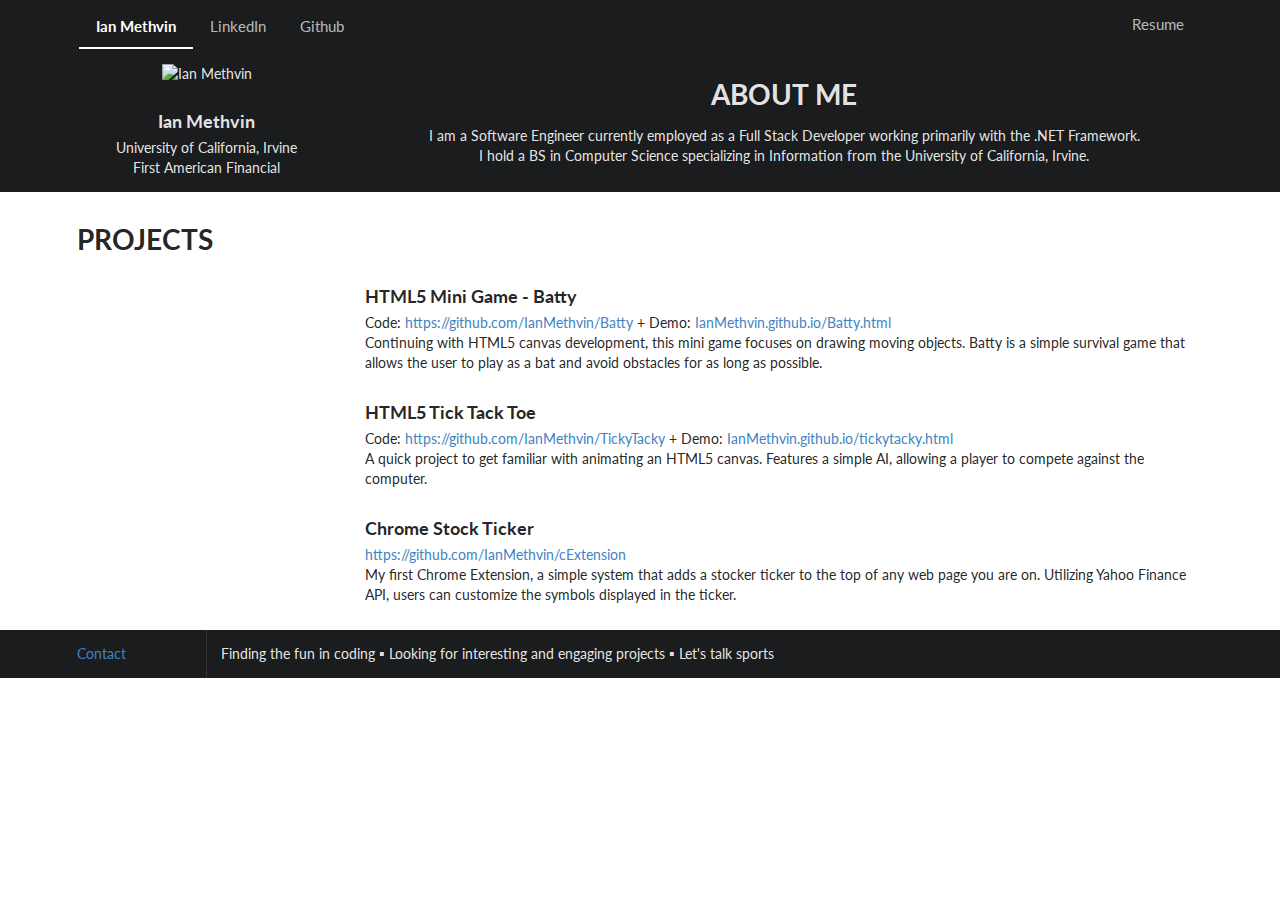
==== index.html @ 77b0128e "Big changes, rework" ====
<!DOCTYPE html>
<html>
<head>
  <!-- Standard Meta -->
  <meta charset="utf-8" />
  <meta http-equiv="X-UA-Compatible" content="IE=edge,chrome=1" />
  <meta name="viewport" content="width=device-width, initial-scale=1.0, maximum-scale=1.0">

  <!-- Site Properties -->
  <title>Ian Methvin</title>

  <!-- Page Stylesheets -->
  <link rel="stylesheet" type="text/css" href="css/semantic.css">
  <link rel="stylesheet" type="text/css" href="css/ian.css">

  <script src="libraries/jquery-3.2.1.min.js"></script>
  <script src="libraries/semantic.min.js"></script>
  <script src="js/ian.js"></script>
</head>
<body>

<!-- Following Menu -->
<div class="ui large top fixed hidden menu">
  <div class="ui container">
      <a class="active item" href="#">Ian Methvin</a>
      <a class="item" href="https://www.linkedin.com/in/ian-methvin-56402872/">LinkedIn</a>
      <a class="item" href="https://github.com/IanMethvin/">Github</a>
      <a class="item" href="img/IanMethvinResume.pdf">Resume</a>
    <!--<div class="right menu">
      <div class="item">
        <a class="ui button">temp</a>
      </div>
    </div> -->
  </div>
</div>

<!-- Sidebar Menu -->
<div class="ui vertical inverted sidebar menu">
    <a class="active item" href="#">Ian Methvin</a>
    <a class="item" href="https://www.linkedin.com/in/ian-methvin-56402872/">LinkedIn</a>
    <a class="item" href="https://github.com/IanMethvin/">Github</a>
    <a class="item" href="img/IanMethvinResume.pdf">Resume</a>
</div>

<!-- Page Contents -->
<div class="pusher">
  <div class="ui inverted vertical center aligned segment" style="padding-top: 0px;">

    <div class="ui container" >
      <div class="ui large secondary inverted pointing menu">
        <a class="toc item">
          <i class="sidebar icon"></i>
        </a>
        <a class="active item" href="#">Ian Methvin</a>
        <a class="item" href="https://www.linkedin.com/in/ian-methvin-56402872/">LinkedIn</a>
        <a class="item" href="https://github.com/IanMethvin/">Github</a>
        <div class="right item">
          <a class="item" href="img/IanMethvinResume.pdf">Resume</a>
          <!-- <a class="ui inverted button">temp</a> -->
        </div>
      </div>
    </div>

    <div class="ui one column grid container stackable" id="header">
        <div class="four wide column">
            <div class="middle aligned content">
                <img src="img/ianCircle.png" alt="Ian Methvin" id="headShot" class="oneHundred">
                <h3>Ian Methvin</h3>
                <p>
                  University of California, Irvine
                  <br />
                  First American Financial
                </p>
                <!-- <p><a href="https://github.com/IanMethvin">github.com/IanMethvin</a></p> -->
            </div>
        </div>
        <div class="twelve wide column middle aligned content">
            <div class="">
                <h1>ABOUT ME</h1>
                <p>
                    I am a Software Engineer currently employed as a Full Stack Developer 
                    working primarily with the .NET Framework. 
                    <br />
                    I hold a BS in Computer Science
                    specializing in Information from the University of California, Irvine.
                </p>
            </div>
        </div>
      </div>
  </div>

  <div class="ui vertical segment zeroBtmPadding">
    <div class="ui one column grid container stackable" id="projects">
        <div class="row">
          <div class="four wide column">
            <h1>PROJECTS</h1>
          </div>
        </div>
        <div class="row">
            <div class="four wide column"></div>
            <div class="twelve wide column">
                <h3>HTML5 Mini Game - Batty</h3>
                Code: <a href="https://github.com/IanMethvin/Batty">https://github.com/IanMethvin/Batty</a>
                <span class="bluishFont">+</span>
                Demo: <a href="Batty.html">IanMethvin.github.io/Batty.html</a>
                <p>
                  Continuing with HTML5 canvas development, this mini game focuses on drawing
                  moving objects. Batty is a simple survival game that allows the user to play as a bat
                  and avoid obstacles for as long as possible.
                </p>
            </div>
        </div>
        <div class="row">
            <div class="four wide column"></div>
            <div class="twelve wide column">
                <h3>HTML5 Tick Tack Toe</h3> 
                Code: <a href="https://github.com/IanMethvin/TickyTacky">https://github.com/IanMethvin/TickyTacky</a>
                <span class="bluishFont">+</span>
                Demo: <a href="tickytacky.html">IanMethvin.github.io/tickytacky.html</a>
                <p>
                  A quick project to get familiar with animating an HTML5 canvas. Features a simple AI,
                  allowing a player to compete against the computer. 
                </p>
            </div>
        </div>
        <div class="row">
            <div class="four wide column"></div>
            <div class="twelve wide column">
								<h3>Chrome Stock Ticker</h3> 
								<a href="https://github.com/IanMethvin/cExtension">https://github.com/IanMethvin/cExtension</a>
								<p>
									My first Chrome Extension, a simple system that adds a stocker ticker to the top 
									of any web page you are on. Utilizing Yahoo Finance API, users can customize the 
									symbols displayed in the ticker.
								</p>
            </div>
        </div>
    </div>

  <div class="ui inverted vertical segment">
    <div class="ui container">
      <div class="ui stackable inverted divided equal height stackable grid">
          <!-- <div class="one wide column"></div> -->
        <div class="two wide column">
          <!-- <h4 class="ui inverted header">About</h4> -->
          <div class="ui inverted link list">
            <a href="mailto:ipmethvin@gmail.com">Contact</a>
          </div>
        </div>
        <div class="twelve wide column">
          <!-- <h4 class="ui inverted header">Services</h4> -->
          <div class="ui inverted link list">
            <p>
              Finding the fun in coding
              &#9642;
              Looking for interesting and engaging projects
              &#9642; 
              Let's talk sports
            </p>
          </div>
        </div>
      </div>
    </div>
  </div>
</div>

</body>

</html>
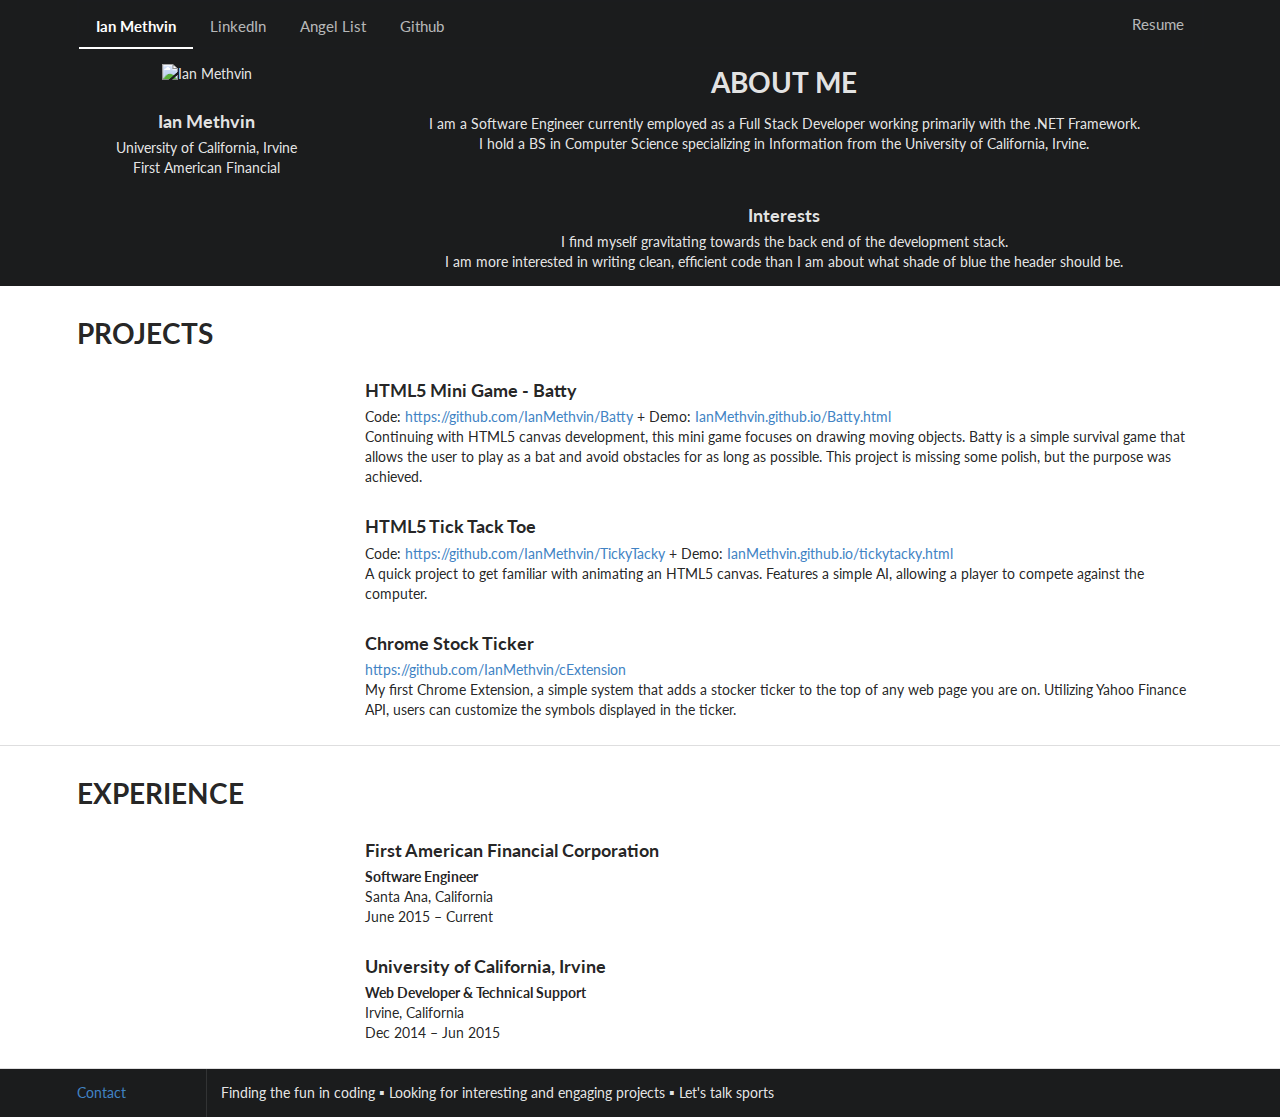
==== commit c6d9145e: "More content" ====
--- a/index.html
+++ b/index.html
@@ -24,6 +24,7 @@
   <div class="ui container">
       <a class="active item" href="#">Ian Methvin</a>
       <a class="item" href="https://www.linkedin.com/in/ian-methvin-56402872/">LinkedIn</a>
+      <a class="item" href="https://angel.co/ian-methvin">Angel List</a>
       <a class="item" href="https://github.com/IanMethvin/">Github</a>
       <a class="item" href="img/IanMethvinResume.pdf">Resume</a>
     <!--<div class="right menu">
@@ -38,6 +39,7 @@
 <div class="ui vertical inverted sidebar menu">
     <a class="active item" href="#">Ian Methvin</a>
     <a class="item" href="https://www.linkedin.com/in/ian-methvin-56402872/">LinkedIn</a>
+    <a class="item" href="https://angel.co/ian-methvin">Angel List</a>
     <a class="item" href="https://github.com/IanMethvin/">Github</a>
     <a class="item" href="img/IanMethvinResume.pdf">Resume</a>
 </div>
@@ -53,7 +55,9 @@
         </a>
         <a class="active item" href="#">Ian Methvin</a>
         <a class="item" href="https://www.linkedin.com/in/ian-methvin-56402872/">LinkedIn</a>
+        <a class="item" href="https://angel.co/ian-methvin">Angel List</a>
         <a class="item" href="https://github.com/IanMethvin/">Github</a>
+        
         <div class="right item">
           <a class="item" href="img/IanMethvinResume.pdf">Resume</a>
           <!-- <a class="ui inverted button">temp</a> -->
@@ -74,8 +78,8 @@
                 <!-- <p><a href="https://github.com/IanMethvin">github.com/IanMethvin</a></p> -->
             </div>
         </div>
-        <div class="twelve wide column middle aligned content">
-            <div class="">
+        <div class="twelve wide column content">
+            <div class="item">
                 <h1>ABOUT ME</h1>
                 <p>
                     I am a Software Engineer currently employed as a Full Stack Developer 
@@ -83,6 +87,14 @@
                     <br />
                     I hold a BS in Computer Science
                     specializing in Information from the University of California, Irvine.
+                </p>
+            </div>
+            <div class="item" style="padding-top:50px">
+                <h3>Interests</h3>
+                <p>
+                    I find myself gravitating towards the back end of the development stack. 
+                    <br />
+                    I am more interested in writing clean, efficient code than I am about what shade of blue the header should be.
                 </p>
             </div>
         </div>
@@ -106,7 +118,8 @@
                 <p>
                   Continuing with HTML5 canvas development, this mini game focuses on drawing
                   moving objects. Batty is a simple survival game that allows the user to play as a bat
-                  and avoid obstacles for as long as possible.
+                  and avoid obstacles for as long as possible. This project is missing some polish, 
+                  but the purpose was achieved.  
                 </p>
             </div>
         </div>
@@ -136,6 +149,41 @@
             </div>
         </div>
     </div>
+    </div>
+
+    <div class="ui vertical segment zeroBtmPadding">
+      <div class="ui one column grid container stackable" id="projects">
+          <div class="row">
+            <div class="four wide column">
+              <h1>EXPERIENCE</h1>
+            </div>
+          </div>
+          <div class="row">
+              <div class="four wide column"></div>
+              <div class="twelve wide column">
+                  <h3>First American Financial Corporation</h3> 
+                  <b>Software Engineer</b>
+                  <p>
+                    Santa Ana, California
+                    <br />
+                    June 2015 – Current
+                  </p>
+              </div>
+          </div>
+          <div class="row">
+              <div class="four wide column"></div>
+              <div class="twelve wide column">
+                  <h3>University of California, Irvine</h3>  
+                  <b>Web Developer & Technical Support</b>
+                  <p>
+                    Irvine, California
+                    <br />
+                    Dec 2014 – Jun 2015
+                  </p>
+              </div>
+          </div>
+        </div>  
+      </div>
 
   <div class="ui inverted vertical segment">
     <div class="ui container">
--- a/css/ian.css
+++ b/css/ian.css
@@ -88,6 +88,14 @@
     padding: 0px !important;
   }
 
+  #footer {
+    position: fixed;
+    bottom: 0;
+    width: 100%;
+    margin-bottom: 0;
+    /* background-color: #f5f5f5; */
+}
+
   @media only screen and (max-width: 700px) {
     .ui.fixed.menu {
       display: none !important;
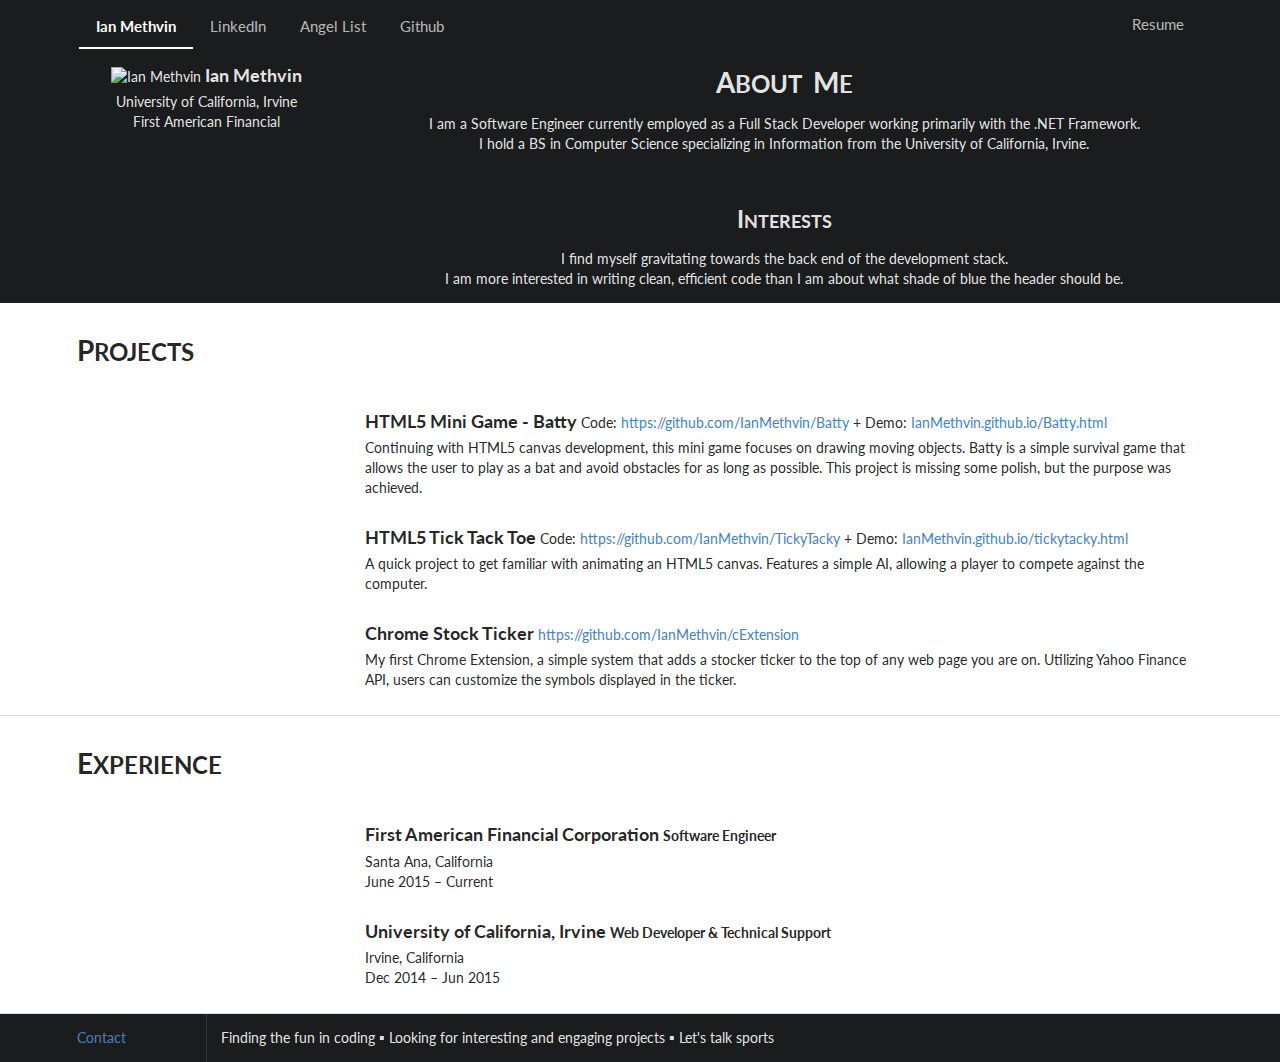
==== commit b84e5faa: "Changed header tags" ====
--- a/index.html
+++ b/index.html
@@ -80,7 +80,7 @@
         </div>
         <div class="twelve wide column content">
             <div class="item">
-                <h1>ABOUT ME</h1>
+                <h1>A</h1><h2>BOUT &nbsp; <h1>M</h1><h2>E</h2>
                 <p>
                     I am a Software Engineer currently employed as a Full Stack Developer 
                     working primarily with the .NET Framework. 
@@ -90,7 +90,7 @@
                 </p>
             </div>
             <div class="item" style="padding-top:50px">
-                <h3>Interests</h3>
+                <h2>I</h2><h3>NTERESTS</h3>
                 <p>
                     I find myself gravitating towards the back end of the development stack. 
                     <br />
@@ -105,7 +105,7 @@
     <div class="ui one column grid container stackable" id="projects">
         <div class="row">
           <div class="four wide column">
-            <h1>PROJECTS</h1>
+            <h1>P</h1><h2>ROJECTS</h2>
           </div>
         </div>
         <div class="row">
@@ -155,7 +155,7 @@
       <div class="ui one column grid container stackable" id="projects">
           <div class="row">
             <div class="four wide column">
-              <h1>EXPERIENCE</h1>
+              <h1>E</h1><h2>XPERIENCE</h2>
             </div>
           </div>
           <div class="row">
--- a/css/ian.css
+++ b/css/ian.css
@@ -80,8 +80,20 @@
     padding-top: 15px;
   }
 
+  h1 {
+    display: inline-block;
+    margin-top: 0px;
+  }
+
+  h2 {
+    display: inline-block;
+    margin-top: 0px;
+  }
+
   h3 {
     margin-bottom: 5px;
+    margin-top: 0px;
+    display: inline-block;
   }
 
   .right .item {
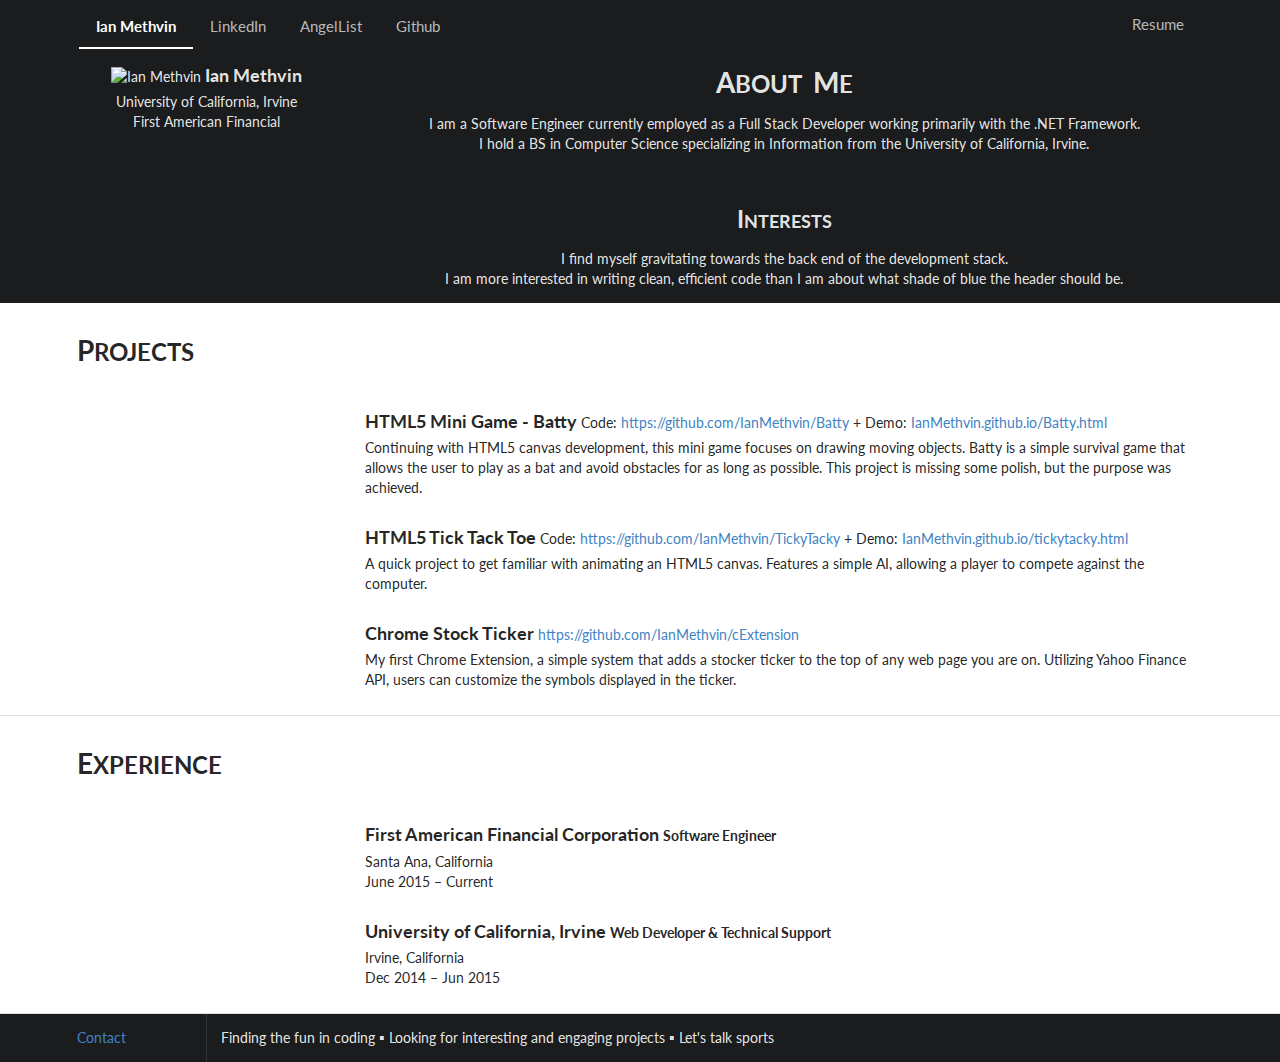
==== commit daf17c04: "AngelList fix" ====
--- a/index.html
+++ b/index.html
@@ -24,7 +24,7 @@
   <div class="ui container">
       <a class="active item" href="#">Ian Methvin</a>
       <a class="item" href="https://www.linkedin.com/in/ian-methvin-56402872/">LinkedIn</a>
-      <a class="item" href="https://angel.co/ian-methvin">Angel List</a>
+      <a class="item" href="https://angel.co/ian-methvin">AngelList</a>
       <a class="item" href="https://github.com/IanMethvin/">Github</a>
       <a class="item" href="img/IanMethvinResume.pdf">Resume</a>
     <!--<div class="right menu">
@@ -39,7 +39,7 @@
 <div class="ui vertical inverted sidebar menu">
     <a class="active item" href="#">Ian Methvin</a>
     <a class="item" href="https://www.linkedin.com/in/ian-methvin-56402872/">LinkedIn</a>
-    <a class="item" href="https://angel.co/ian-methvin">Angel List</a>
+    <a class="item" href="https://angel.co/ian-methvin">AngelList</a>
     <a class="item" href="https://github.com/IanMethvin/">Github</a>
     <a class="item" href="img/IanMethvinResume.pdf">Resume</a>
 </div>
@@ -55,7 +55,7 @@
         </a>
         <a class="active item" href="#">Ian Methvin</a>
         <a class="item" href="https://www.linkedin.com/in/ian-methvin-56402872/">LinkedIn</a>
-        <a class="item" href="https://angel.co/ian-methvin">Angel List</a>
+        <a class="item" href="https://angel.co/ian-methvin">AngelList</a>
         <a class="item" href="https://github.com/IanMethvin/">Github</a>
         
         <div class="right item">
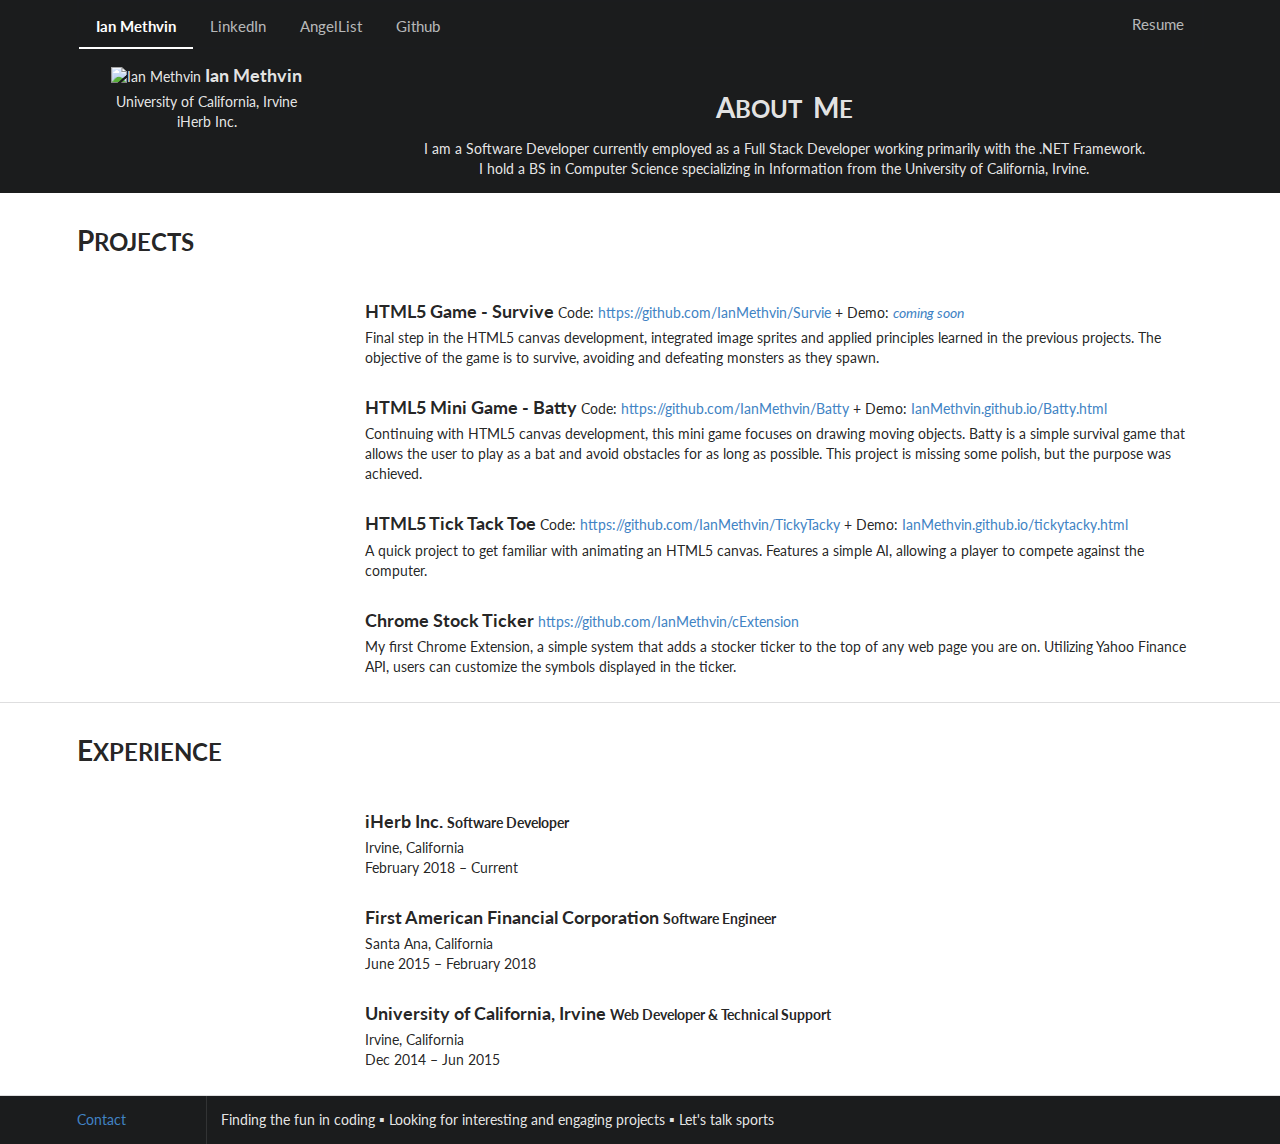
==== commit 9e8b535a: "Job change" ====
--- a/index.html
+++ b/index.html
@@ -73,30 +73,30 @@
                 <p>
                   University of California, Irvine
                   <br />
-                  First American Financial
+                  iHerb Inc.
                 </p>
                 <!-- <p><a href="https://github.com/IanMethvin">github.com/IanMethvin</a></p> -->
             </div>
         </div>
         <div class="twelve wide column content">
-            <div class="item">
+            <div class="item" id="aboutMe">
                 <h1>A</h1><h2>BOUT &nbsp; <h1>M</h1><h2>E</h2>
                 <p>
-                    I am a Software Engineer currently employed as a Full Stack Developer 
+                    I am a Software Developer currently employed as a Full Stack Developer 
                     working primarily with the .NET Framework. 
                     <br />
                     I hold a BS in Computer Science
                     specializing in Information from the University of California, Irvine.
                 </p>
             </div>
-            <div class="item" style="padding-top:50px">
+            <!-- <div class="item" style="padding-top:50px">
                 <h2>I</h2><h3>NTERESTS</h3>
                 <p>
                     I find myself gravitating towards the back end of the development stack. 
                     <br />
                     I am more interested in writing clean, efficient code than I am about what shade of blue the header should be.
                 </p>
-            </div>
+            </div> -->
         </div>
       </div>
   </div>
@@ -106,6 +106,20 @@
         <div class="row">
           <div class="four wide column">
             <h1>P</h1><h2>ROJECTS</h2>
+          </div>
+        </div>
+        <div class="row">
+            <div class="four wide column"></div>
+            <div class="twelve wide column">
+              <h3>HTML5 Game - Survive</h3>
+              Code: <a href="https://github.com/IanMethvin/Survive">https://github.com/IanMethvin/Survie</a>
+              <span class="bluishFont">+</span>
+              Demo: <a href="#"><i>coming soon</i></a>
+              <p>
+                Final step in the HTML5 canvas development, integrated image sprites and applied 
+                principles learned in the previous projects. The objective of the game is to survive,
+                avoiding and defeating monsters as they spawn.
+              </p>
           </div>
         </div>
         <div class="row">
@@ -161,12 +175,24 @@
           <div class="row">
               <div class="four wide column"></div>
               <div class="twelve wide column">
+                  <h3>iHerb Inc.</h3> 
+                  <b>Software Developer</b>
+                  <p>
+                    Irvine, California
+                    <br />
+                    February 2018 – Current
+                  </p>
+              </div>
+          </div>
+          <div class="row">
+              <div class="four wide column"></div>
+              <div class="twelve wide column">
                   <h3>First American Financial Corporation</h3> 
                   <b>Software Engineer</b>
                   <p>
                     Santa Ana, California
                     <br />
-                    June 2015 – Current
+                    June 2015 – February 2018
                   </p>
               </div>
           </div>
--- a/css/ian.css
+++ b/css/ian.css
@@ -80,6 +80,10 @@
     padding-top: 15px;
   }
 
+  #aboutMe {
+    padding-top: 25px;
+  }
+
   h1 {
     display: inline-block;
     margin-top: 0px;
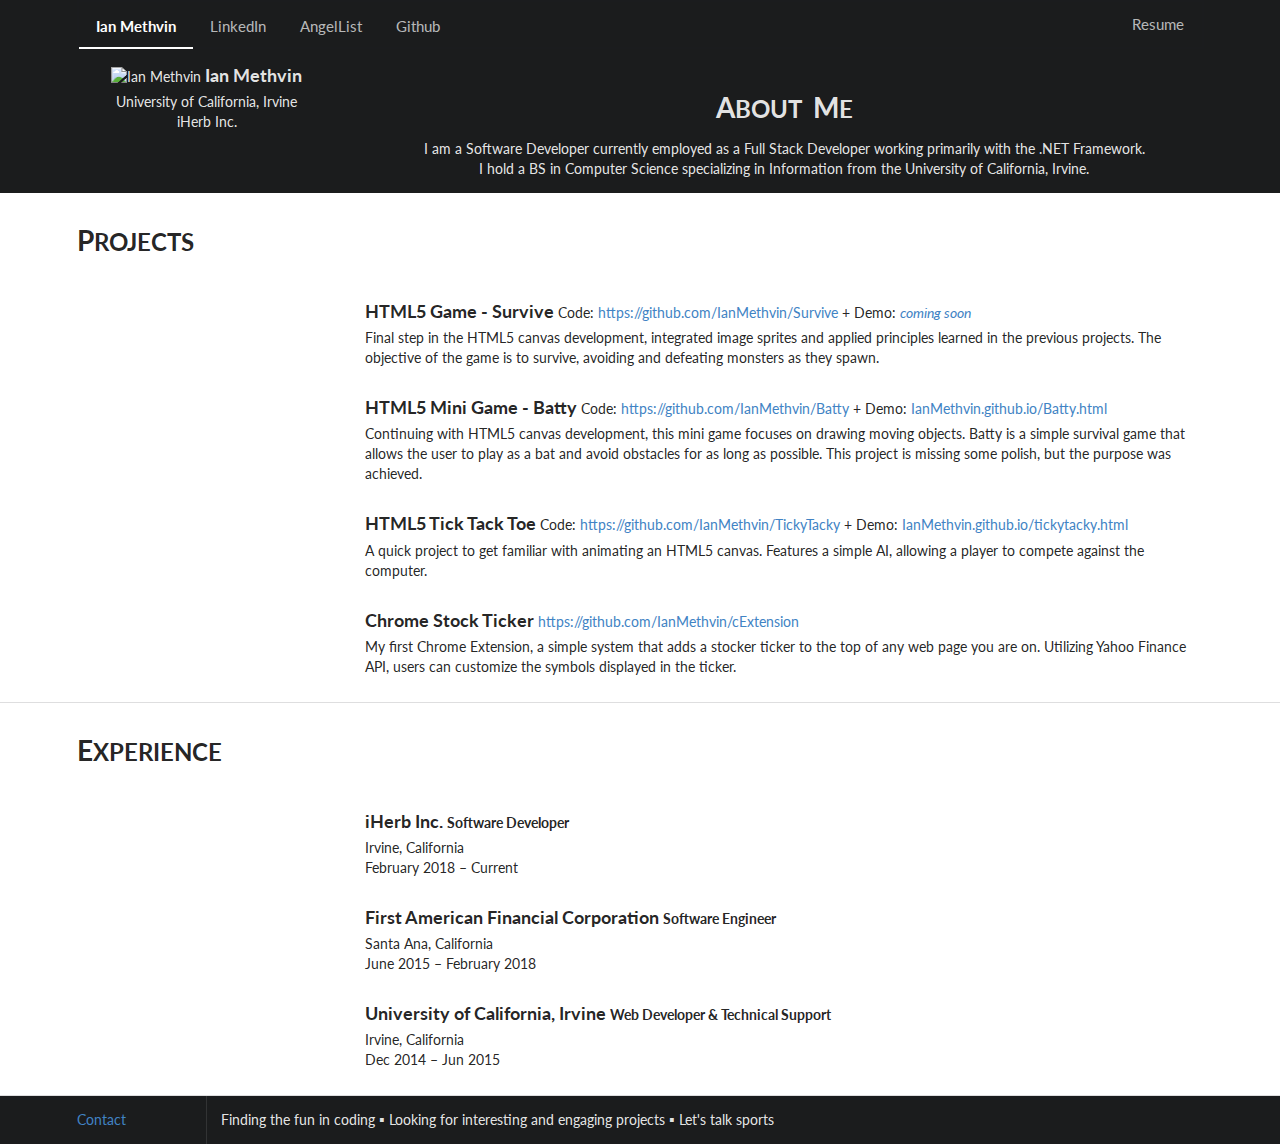
==== commit 6577dcf3: "Fixed Survive link" ====
--- a/index.html
+++ b/index.html
@@ -112,7 +112,7 @@
             <div class="four wide column"></div>
             <div class="twelve wide column">
               <h3>HTML5 Game - Survive</h3>
-              Code: <a href="https://github.com/IanMethvin/Survive">https://github.com/IanMethvin/Survie</a>
+              Code: <a href="https://github.com/IanMethvin/Survive">https://github.com/IanMethvin/Survive</a>
               <span class="bluishFont">+</span>
               Demo: <a href="#"><i>coming soon</i></a>
               <p>
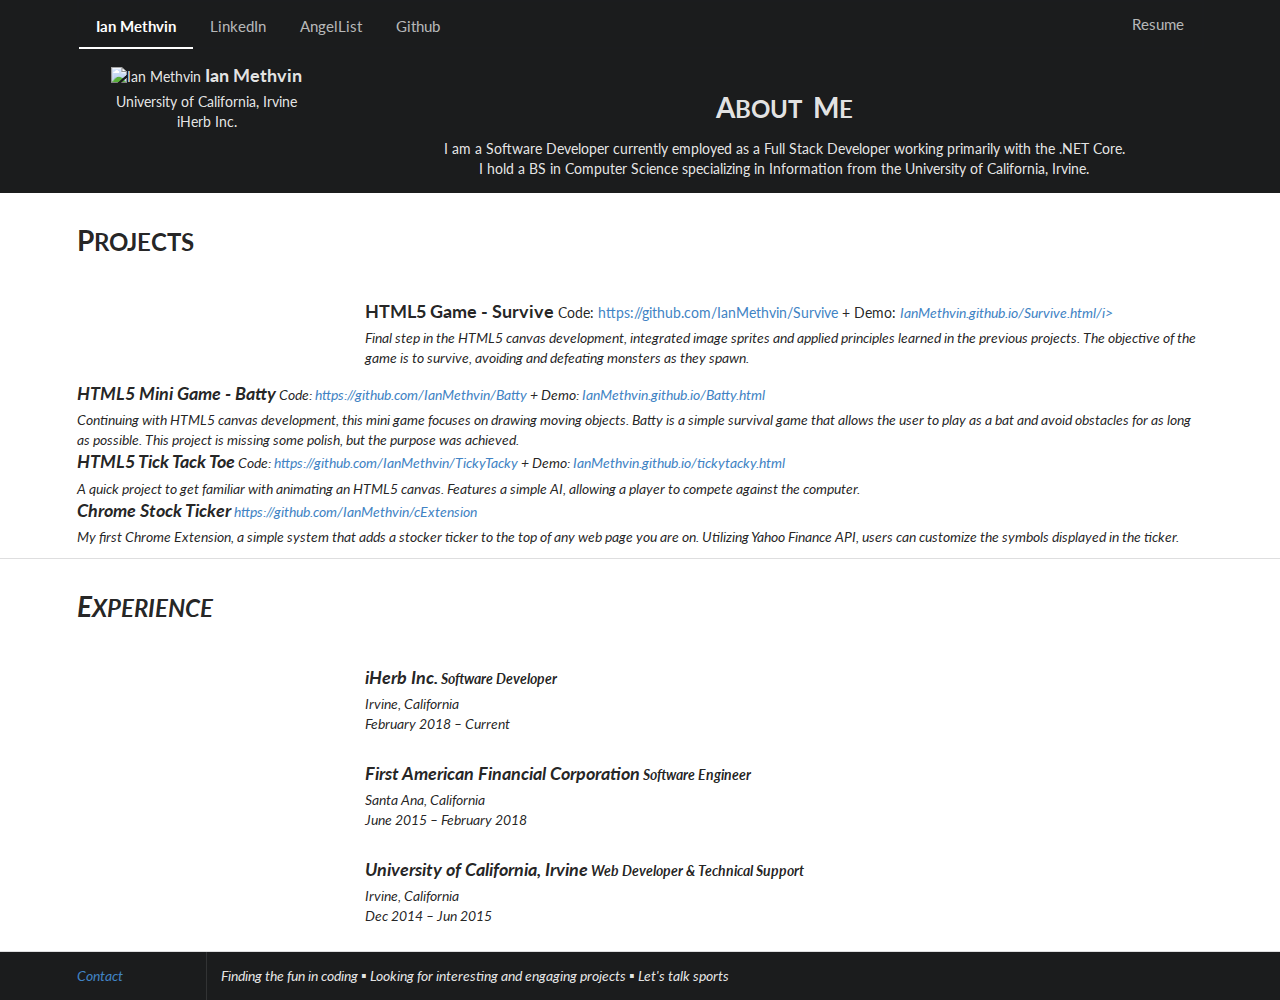
==== commit edd8edc8: "added survive code" ====
--- a/index.html
+++ b/index.html
@@ -83,7 +83,7 @@
                 <h1>A</h1><h2>BOUT &nbsp; <h1>M</h1><h2>E</h2>
                 <p>
                     I am a Software Developer currently employed as a Full Stack Developer 
-                    working primarily with the .NET Framework. 
+                    working primarily with the .NET Core. 
                     <br />
                     I hold a BS in Computer Science
                     specializing in Information from the University of California, Irvine.
@@ -114,7 +114,7 @@
               <h3>HTML5 Game - Survive</h3>
               Code: <a href="https://github.com/IanMethvin/Survive">https://github.com/IanMethvin/Survive</a>
               <span class="bluishFont">+</span>
-              Demo: <a href="#"><i>coming soon</i></a>
+              Demo: <a href="Survive.html"><i>IanMethvin.github.io/Survive.html/i></a>
               <p>
                 Final step in the HTML5 canvas development, integrated image sprites and applied 
                 principles learned in the previous projects. The objective of the game is to survive,
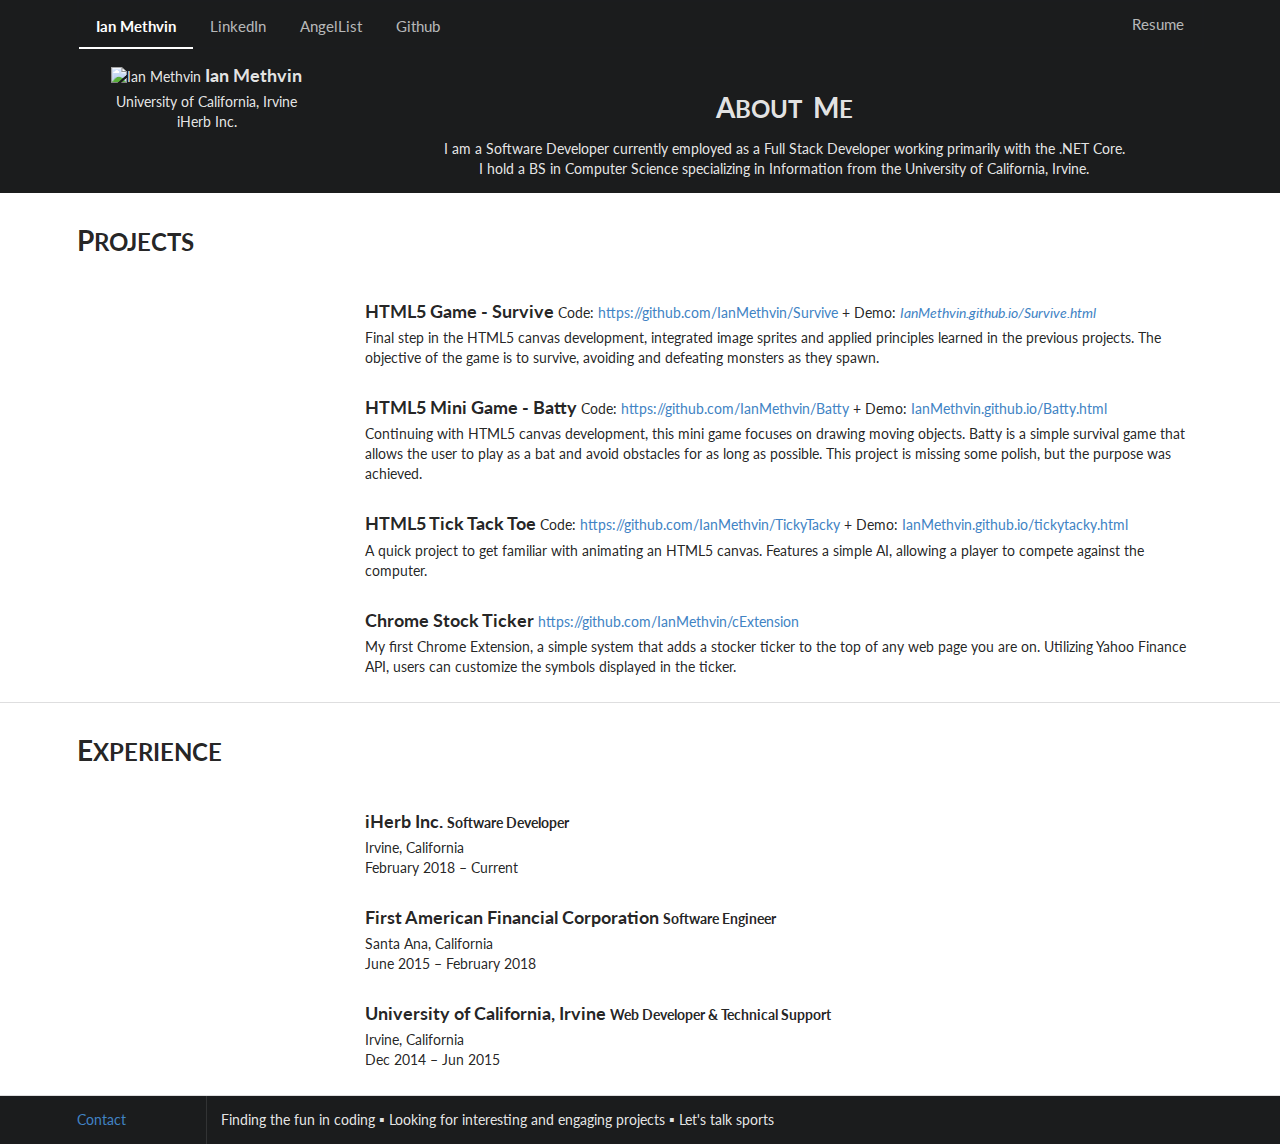
==== commit e274698b: "missing <" ====
--- a/index.html
+++ b/index.html
@@ -114,7 +114,7 @@
               <h3>HTML5 Game - Survive</h3>
               Code: <a href="https://github.com/IanMethvin/Survive">https://github.com/IanMethvin/Survive</a>
               <span class="bluishFont">+</span>
-              Demo: <a href="Survive.html"><i>IanMethvin.github.io/Survive.html/i></a>
+              Demo: <a href="Survive.html"><i>IanMethvin.github.io/Survive.html</i></a>
               <p>
                 Final step in the HTML5 canvas development, integrated image sprites and applied 
                 principles learned in the previous projects. The objective of the game is to survive,
